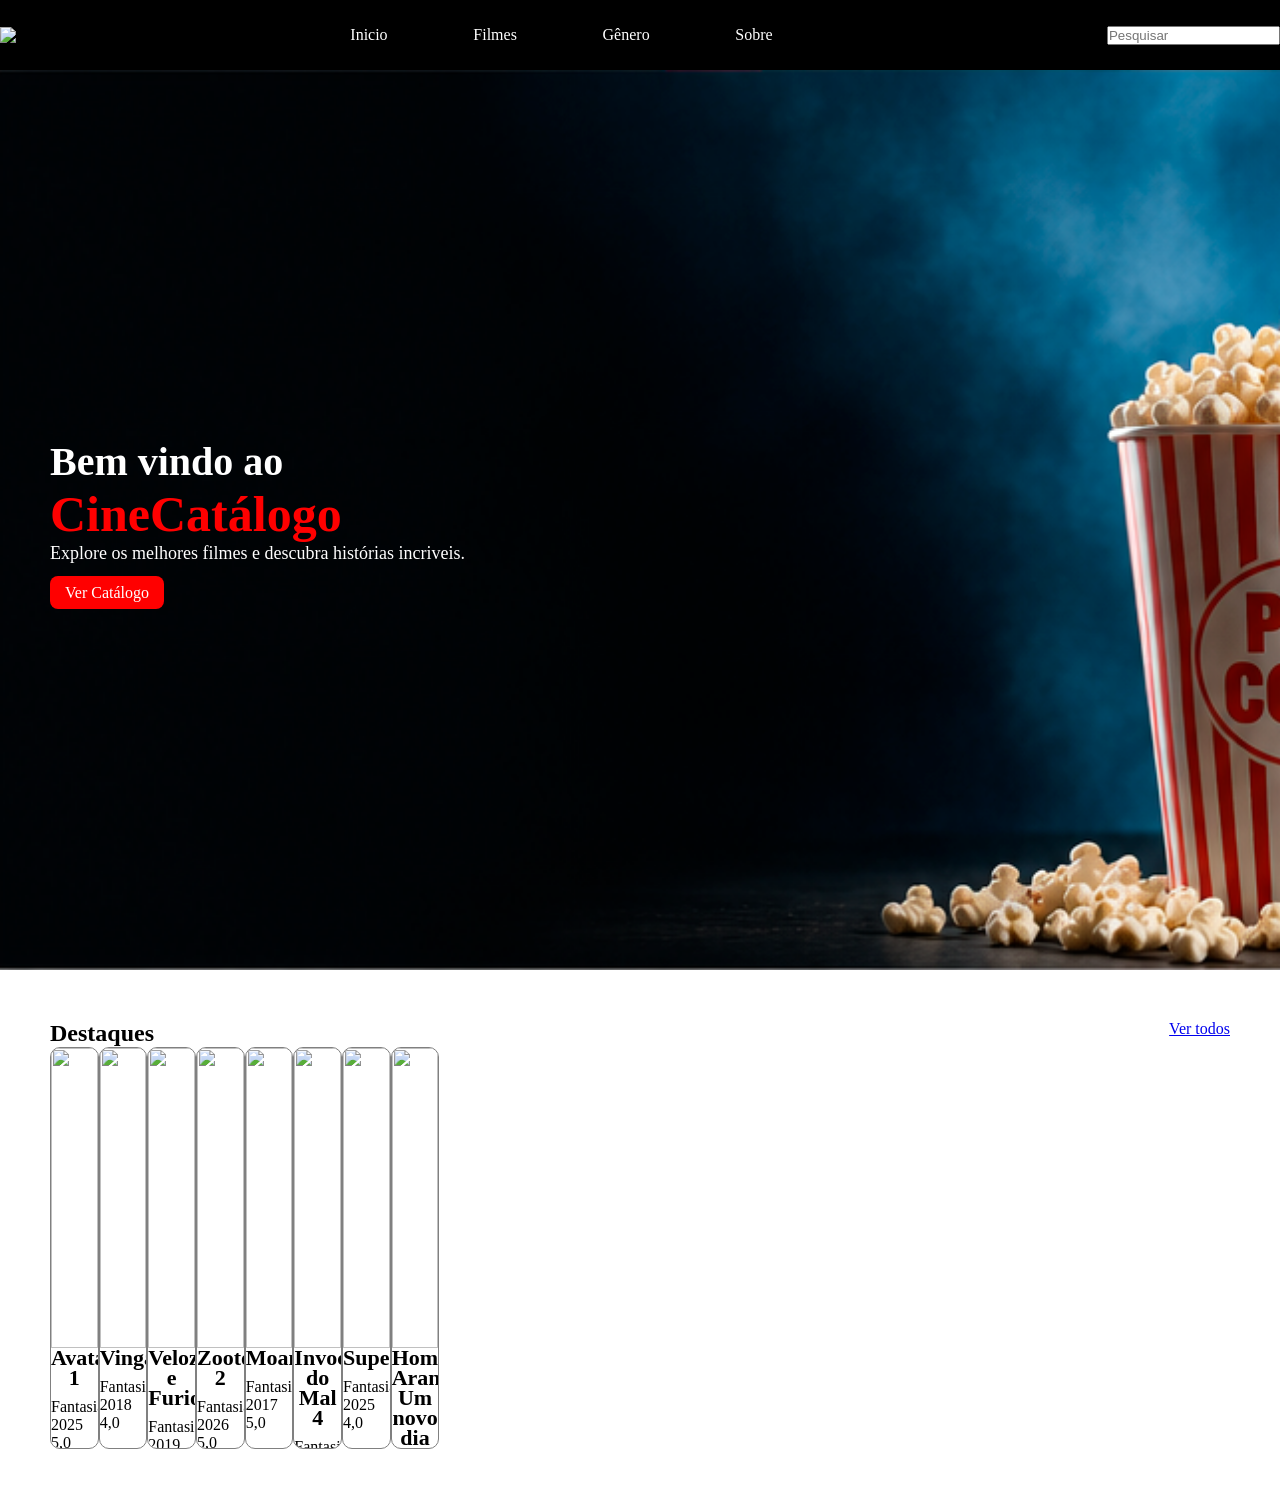
==== index.html @ 0df58291 "Update index.html" ====
<html>
<head>
	<title>Cine Catalogo</title>
	<link rel="stylesheet" href="style.css">
</head>

<body>
	<header>
	 <div class="logo">
	 	<img src="images/logo-cine.png">
	 </div>
	<ul>
		<li><a href="#">Inicio</a></li>
		<li><a href="#">Filmes</a></li>
		<li><a href="#">Gênero</a></li>
		<li><a href="#">Sobre</a></li>
	</ul>
	 <div class="pesquisa">
	 	<input type="text" placeholder="Pesquisar"> 	
	 </header>
	<main>
		<div class="slide">

			<div class="descricao-slide">

		<h3>Bem vindo ao</h3>
                <h2>CineCatálogo</h2>
                <p>Explore os melhores filmes e descubra histórias incriveis.</p>
                <a href="#">Ver Catálogo</a>

			</div>

		</div>
		

		<div class="catalogo">
			<div class="destaque-vertodos">
		<h2>Destaques</h2>
		<a href="#">Ver todos</a>
			</div>
                       <ul>
                       <li>
			<img src="AVATAR1.webp"/>
			<h2>Avatar 1</h2>
			<div class="categoria">Fantasia</div>	
			<div class="lancamento">2025</div>
			<div class="avaliacao">5,0</div>
                      </li>
   <li>
			<img src="vingadores.webp"/>
			<h2>Vingadores</h2>
			<div class="categoria">Fantasia</div>	
			<div class="lancamento">2018</div>
			<div class="avaliacao">4,0</div>
                      </li>
   <li>
			<img src="velozesefuriozos.webp"/>
			<h2>Velozes e Furiosos</h2>
			<div class="categoria">Fantasia</div>	
			<div class="lancamento">2019</div>
			<div class="avaliacao">4,5</div>
                      </li>
   <li>
			<img src="zootopia.webp"/>
			<h2>Zootopia 2</h2>
			<div class="categoria">Fantasia</div>	
			<div class="lancamento">2026</div>
			<div class="avaliacao">5,0</div>
                      </li>
   <li>
			<img src="moana.webp"/>
			<h2>Moana</h2>
			<div class="categoria">Fantasia</div>	
			<div class="lancamento">2017</div>
			<div class="avaliacao">5,0</div>
                      </li>
   <li>
			<img src="terror.webp"/>
			<h2>Invocação do Mal 4</h2>
			<div class="categoria">Fantasia</div>	
			<div class="lancamento">2025</div>
			<div class="avaliacao">5,0</div>
                      </li>
   <li>
			<img src="supermain.webp"/>
			<h2>Superman</h2>
			<div class="categoria">Fantasia</div>	
			<div class="lancamento">2025</div>
			<div class="avaliacao">4,0</div>
                      </li>
   <li>
			<img src="homemaranha.jpg"/>
			<h2>Homem Aranha: Um novo dia</h2>
			<div class="categoria">Fantasia</div>	
			<div class="lancamento">2026</div>
			<div class="avaliacao">5,0</div>
                      </li>

                      </ul>
		</div>

	</main>
</body>
</html>
---- style.css ----
*{margin: 0; padding: 0;}
header{
	height: 70px;
	width: 100%;
	background: black;
	display: flex;
	justify-content:space-between;
	align-items: center;
}
ul{
	display:flex;
	justify-content: space-between;
	width: 33%;
}
header a{
	color: white;
	text-decoration: none;
}
main .slide{
	background: url("banner-principal.png");
	width: 100%;
	height: 100vh;
	background-repeat: no-repeat;
	background-size:cover;
	display: flex;
	align-items: center;
}
main .slide h3{
	color: white;
	font-size: 40px;
}
main .slide h2{
	color: red;
	font-size: 50px;
}
main .slide p{
	color: white;
	font-size: 18px;
	margin-bottom: 20px;
}
main .slide a{
	color: white;
	background: red;
	padding: 8px 15px;
	text-decoration: none;
	border-radius: 8px;
}
main .slide .descricao-slide{
	margin-left: 50px;
}
main .catalogo{
	margin: 50px;
}
main .catalogo .destaque-vertodos{
	display: flex;
	justify-content: space-between;
}
main .catalogo ul li{
	width: 200px;
	height: 400px;
	border: 1px solid gray;
	overflow: hidden;
	border-radius: 10px;
}
main .catalogo ul li img{
	width: 100%;
	height: 300px;
}
main .catalogo ul li h2{
	font-size: 22px;
	text-align: center;
	line-height: 20px;
	margin-bottom: 10px;
}
main .catalogo ul li .lancamento{
}
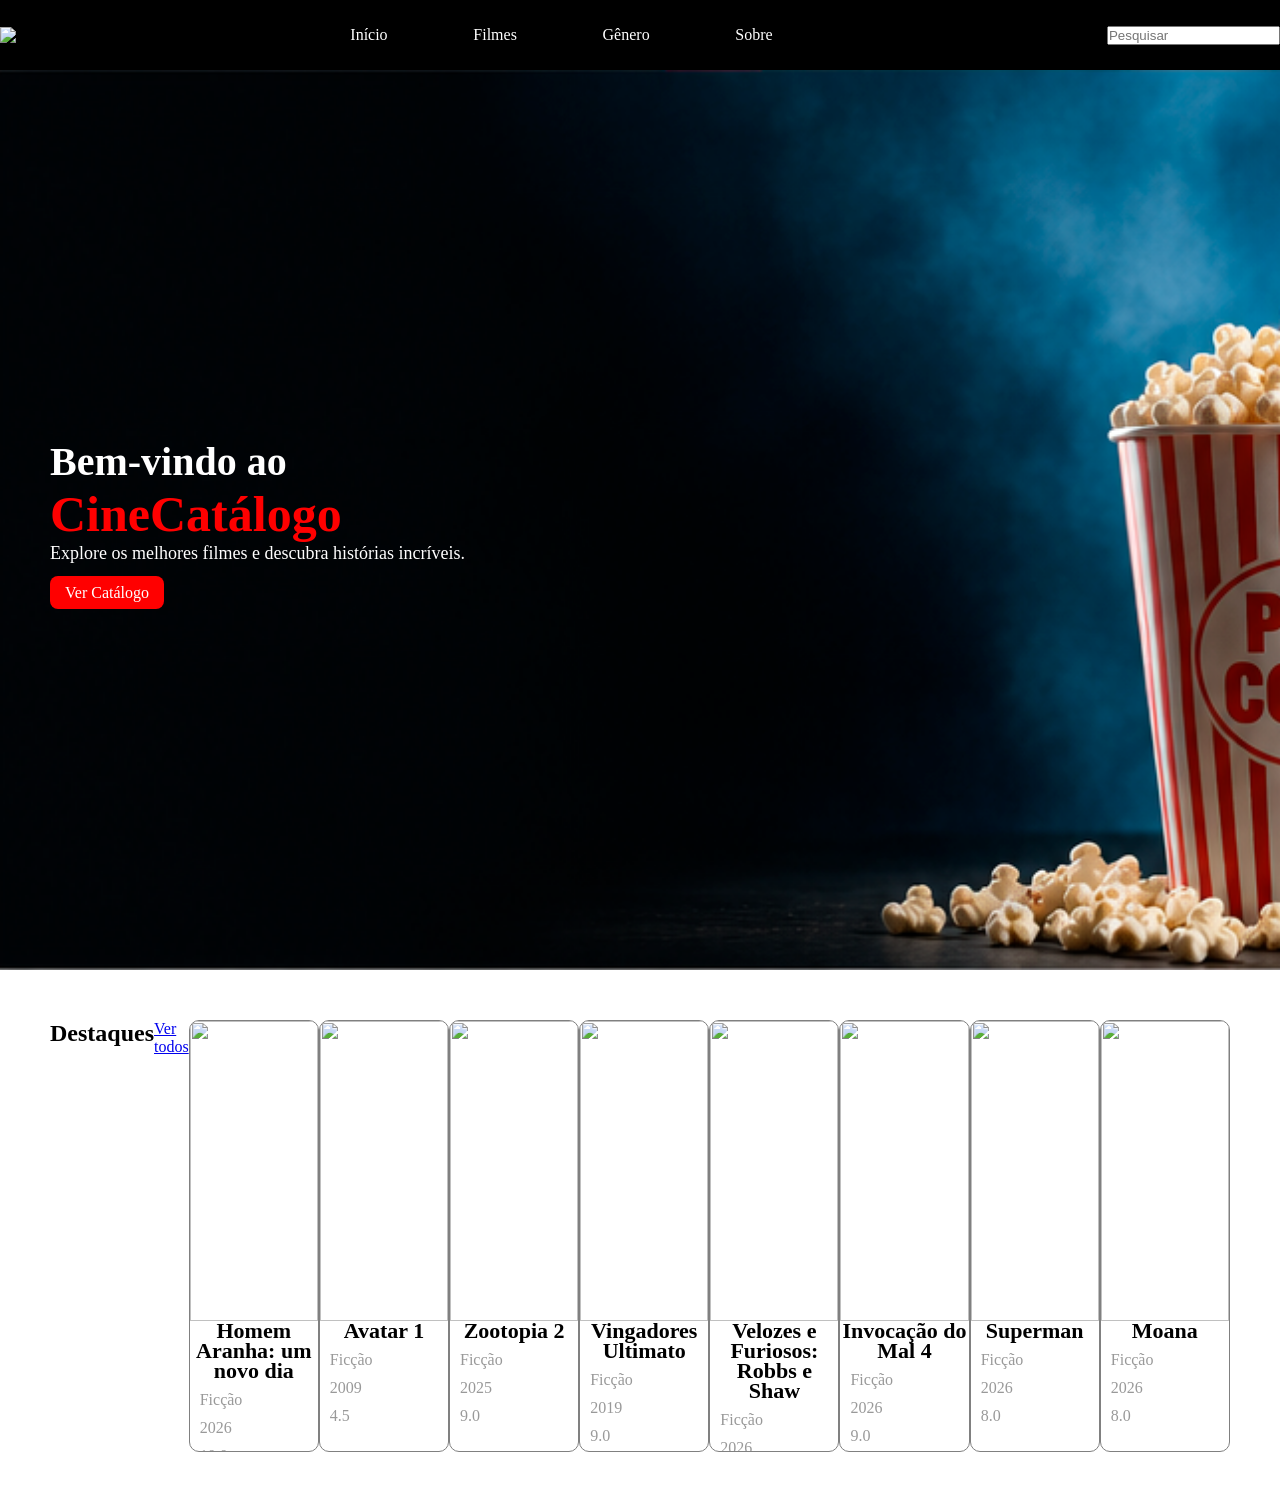
==== commit edb2ffcb: "Update index.html" ====
--- a/index.html
+++ b/index.html
@@ -1,104 +1,99 @@
 <html>
-<head>
-	<title>Cine Catalogo</title>
-	<link rel="stylesheet" href="style.css">
-</head>
+	<head>
+		<title>Cine Catálogo</title>
+		<link rel="stylesheet" href="style.css">
+	</head>
+	<body>
+		<header>
+			<div class="logo">
+				<img src="imagens/logo-cine.png">
+			</div>
+			<ul>
+				<li><a href="#">Início</a></li>
+				<li><a href="#">Filmes</a></li>
+				<li><a href="#">Gênero</a></li>
+				<li><a href="#">Sobre</a></li>
+			</ul>
+			<div class="pesquisa">
+				<input type="text" placeholder="Pesquisar">
+			</div>
+		</header>
+		<main>
+			<div class="slide">
+				<div class="descricao-slide">
+					<h3>Bem-vindo ao</h3>
+					<h2>CineCatálogo</h2>
+					<p>Explore os melhores filmes e 
+					descubra histórias incríveis.</p>
+					<a href="#">Ver Catálogo</a>
+				</div>
+			</div>
+			<div class="catalogo">
+				
+				<ul>
+					<div class="destaque-vertodos">
+						<h2>Destaques</h2>
+						<a href="#">Ver todos</a>
+					</div>
+					<li>
+						<img src="imagens/homemaranha.webp"/>
+						<h2>Homem Aranha: um novo dia</h2>
+						<div class="categoria">Ficção</div>
+						<div class="lancamento">2026</div>
+						<div class="avaliacao">10.0</div> 
+					</li>
+					<li>
+						<img src="imagens/avatar1.webp"/>
+						<h2>Avatar 1</h2>
+						<div class="categoria">Ficção</div>
+						<div class="lancamento">2009</div>
+						<div class="avaliacao">4.5</div> 
+					</li>
+					<li>
+						<img src="imagens/zootopia.webp"/>
+						<h2>Zootopia 2</h2>
+						<div class="categoria">Ficção</div>
+						<div class="lancamento">2025</div>
+						<div class="avaliacao">9.0</div> 
+					</li>
+					<li>
+						<img src="imagens/vingadores.webp"/>
+						<h2>Vingadores Ultimato</h2>
+						<div class="categoria">Ficção</div>
+						<div class="lancamento">2019</div>
+						<div class="avaliacao">9.0</div> 
+					</li>
+					<li>
+						<img src="imagens/velozesefuriosos.webp"/>
+						<h2>Velozes e Furiosos: Robbs e Shaw</h2>
+						<div class="categoria">Ficção</div>
+						<div class="lancamento">2026</div>
+						<div class="avaliacao">7.0</div> 
+					</li>
+					<li>
+						<img src="imagens/terror.webp"/>
+						<h2>Invocação do Mal 4</h2>
+						<div class="categoria">Ficção</div>
+						<div class="lancamento">2026</div>
+						<div class="avaliacao">9.0</div> 
+					</li>
+					<li>
+						<img src="imagens/superman.webp"/>
+						<h2>Superman</h2>
+						<div class="categoria">Ficção</div>
+						<div class="lancamento">2026</div>
+						<div class="avaliacao">8.0</div> 
+					</li>
+					<li>
+						<img src="imagens/moana.webp"/>
+						<h2>Moana</h2>
+						<div class="categoria">Ficção</div>
+						<div class="lancamento">2026</div>
+						<div class="avaliacao">8.0</div> 
+					</li>
 
-<body>
-	<header>
-	 <div class="logo">
-	 	<img src="images/logo-cine.png">
-	 </div>
-	<ul>
-		<li><a href="#">Inicio</a></li>
-		<li><a href="#">Filmes</a></li>
-		<li><a href="#">Gênero</a></li>
-		<li><a href="#">Sobre</a></li>
-	</ul>
-	 <div class="pesquisa">
-	 	<input type="text" placeholder="Pesquisar"> 	
-	 </header>
-	<main>
-		<div class="slide">
-
-			<div class="descricao-slide">
-
-		<h3>Bem vindo ao</h3>
-                <h2>CineCatálogo</h2>
-                <p>Explore os melhores filmes e descubra histórias incriveis.</p>
-                <a href="#">Ver Catálogo</a>
-
+				</ul>
 			</div>
-
-		</div>
-		
-
-		<div class="catalogo">
-			<div class="destaque-vertodos">
-		<h2>Destaques</h2>
-		<a href="#">Ver todos</a>
-			</div>
-                       <ul>
-                       <li>
-			<img src="AVATAR1.webp"/>
-			<h2>Avatar 1</h2>
-			<div class="categoria">Fantasia</div>	
-			<div class="lancamento">2025</div>
-			<div class="avaliacao">5,0</div>
-                      </li>
-   <li>
-			<img src="vingadores.webp"/>
-			<h2>Vingadores</h2>
-			<div class="categoria">Fantasia</div>	
-			<div class="lancamento">2018</div>
-			<div class="avaliacao">4,0</div>
-                      </li>
-   <li>
-			<img src="velozesefuriozos.webp"/>
-			<h2>Velozes e Furiosos</h2>
-			<div class="categoria">Fantasia</div>	
-			<div class="lancamento">2019</div>
-			<div class="avaliacao">4,5</div>
-                      </li>
-   <li>
-			<img src="zootopia.webp"/>
-			<h2>Zootopia 2</h2>
-			<div class="categoria">Fantasia</div>	
-			<div class="lancamento">2026</div>
-			<div class="avaliacao">5,0</div>
-                      </li>
-   <li>
-			<img src="moana.webp"/>
-			<h2>Moana</h2>
-			<div class="categoria">Fantasia</div>	
-			<div class="lancamento">2017</div>
-			<div class="avaliacao">5,0</div>
-                      </li>
-   <li>
-			<img src="terror.webp"/>
-			<h2>Invocação do Mal 4</h2>
-			<div class="categoria">Fantasia</div>	
-			<div class="lancamento">2025</div>
-			<div class="avaliacao">5,0</div>
-                      </li>
-   <li>
-			<img src="supermain.webp"/>
-			<h2>Superman</h2>
-			<div class="categoria">Fantasia</div>	
-			<div class="lancamento">2025</div>
-			<div class="avaliacao">4,0</div>
-                      </li>
-   <li>
-			<img src="homemaranha.jpg"/>
-			<h2>Homem Aranha: Um novo dia</h2>
-			<div class="categoria">Fantasia</div>	
-			<div class="lancamento">2026</div>
-			<div class="avaliacao">5,0</div>
-                      </li>
-
-                      </ul>
-		</div>
-
-	</main>
-</body>
-</html>
+		</main>
+	</body>
+</html>	
--- a/style.css
+++ b/style.css
@@ -57,7 +57,7 @@
 }
 main .catalogo ul li{
 	width: 200px;
-	height: 400px;
+	height: 430px;
 	border: 1px solid gray;
 	overflow: hidden;
 	border-radius: 10px;
@@ -72,5 +72,18 @@
 	line-height: 20px;
 	margin-bottom: 10px;
 }
+main .catalogo ul li .categoria{
+	color: #999;
+	padding: 0 0 10px 10px; 
+}
 main .catalogo ul li .lancamento{
+	color: #999;
+	padding: 0 0 10px 10px;
 } 
+main .catalogo ul li .avaliacao{
+	color: #999;
+	padding: 0 0 10px 10px
+}
+main .catalogo ul{
+	width: 100%;
+}
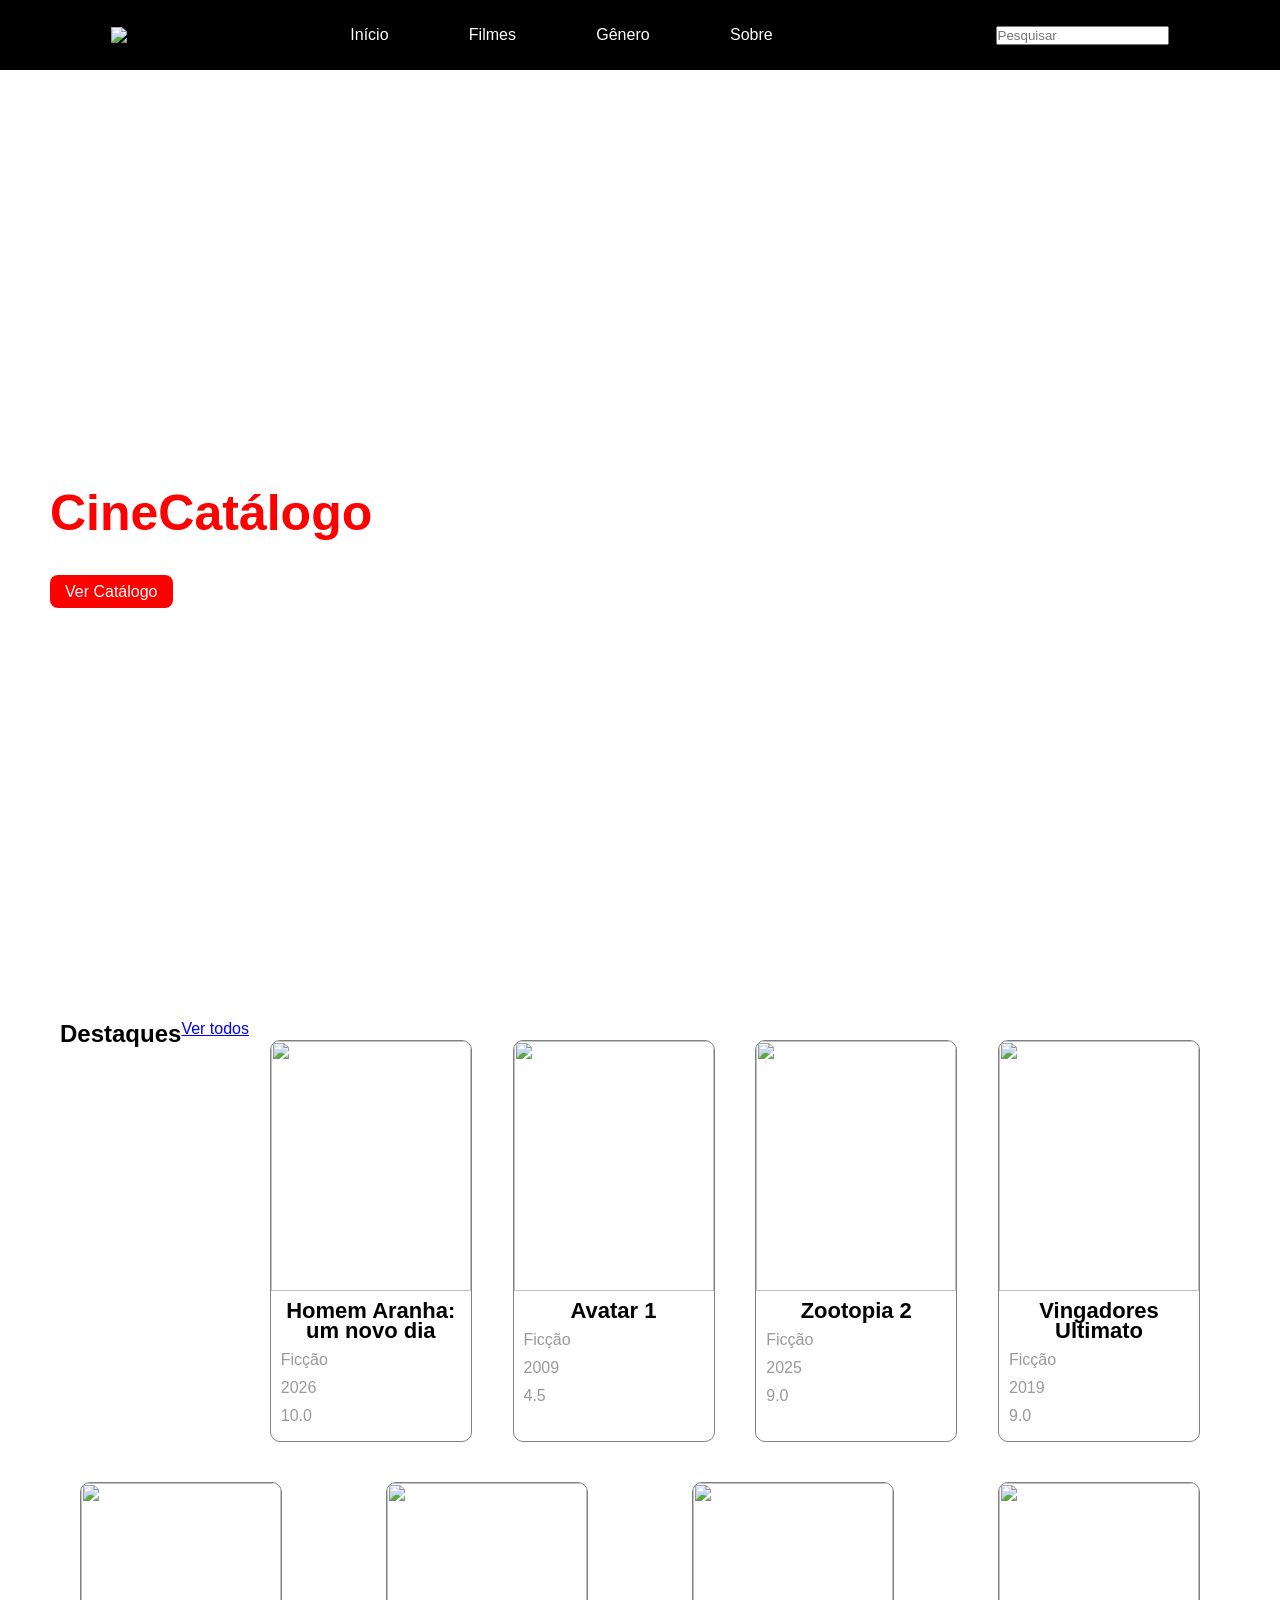
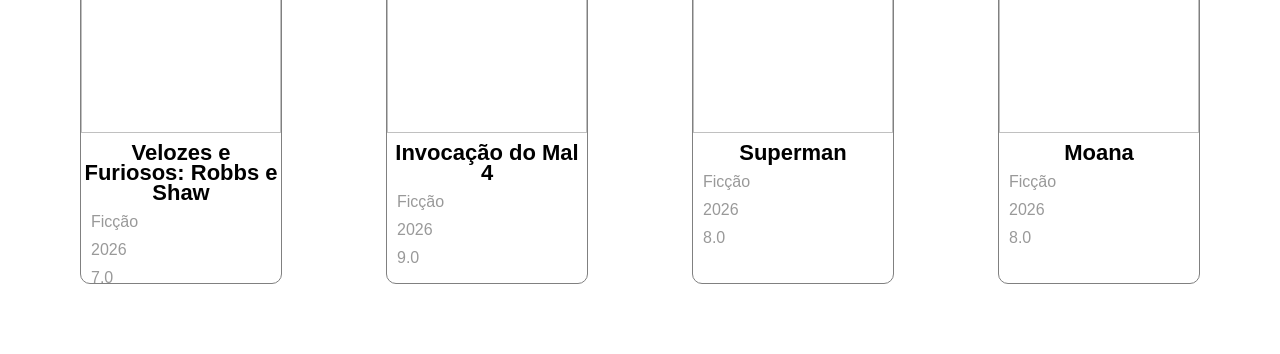
==== commit 62caeae2: "Update index.html" ====
--- a/index.html
+++ b/index.html
@@ -95,5 +95,8 @@
 				</ul>
 			</div>
 		</main>
+		<footer>
+
+		</footer>
 	</body>
 </html>	
--- a/style.css
+++ b/style.css
@@ -1,10 +1,13 @@
 *{margin: 0; padding: 0;}
+body{
+	font-family: "Arial";
+}
 header{
 	height: 70px;
 	width: 100%;
 	background: black;
 	display: flex;
-	justify-content:space-between;
+	justify-content:space-around;
 	align-items: center;
 }
 ul{
@@ -17,7 +20,7 @@
 	text-decoration: none;
 }
 main .slide{
-	background: url("banner-principal.png");
+	background: url("imagens/banner-principal.png");
 	width: 100%;
 	height: 100vh;
 	background-repeat: no-repeat;
@@ -57,33 +60,42 @@
 }
 main .catalogo ul li{
 	width: 200px;
-	height: 430px;
+	height: 400px;
 	border: 1px solid gray;
 	overflow: hidden;
 	border-radius: 10px;
+	margin: 20px;
 }
 main .catalogo ul li img{
 	width: 100%;
-	height: 300px;
+	height: 250px;
 }
 main .catalogo ul li h2{
 	font-size: 22px;
 	text-align: center;
 	line-height: 20px;
-	margin-bottom: 10px;
+	margin: 10px 0;
 }
 main .catalogo ul li .categoria{
 	color: #999;
-	padding: 0 0 10px 10px; 
+	padding: 0 0 10px 10px;
 }
 main .catalogo ul li .lancamento{
 	color: #999;
 	padding: 0 0 10px 10px;
-} 
+}
 main .catalogo ul li .avaliacao{
 	color: #999;
-	padding: 0 0 10px 10px
+	padding: 0 0 10px 10px;
 }
 main .catalogo ul{
-	width: 100%;
+	width: 1160px;
+	display: flex;
+	flex-wrap: wrap;
+	margin: 0 auto;
 }
+
+
+
+
+
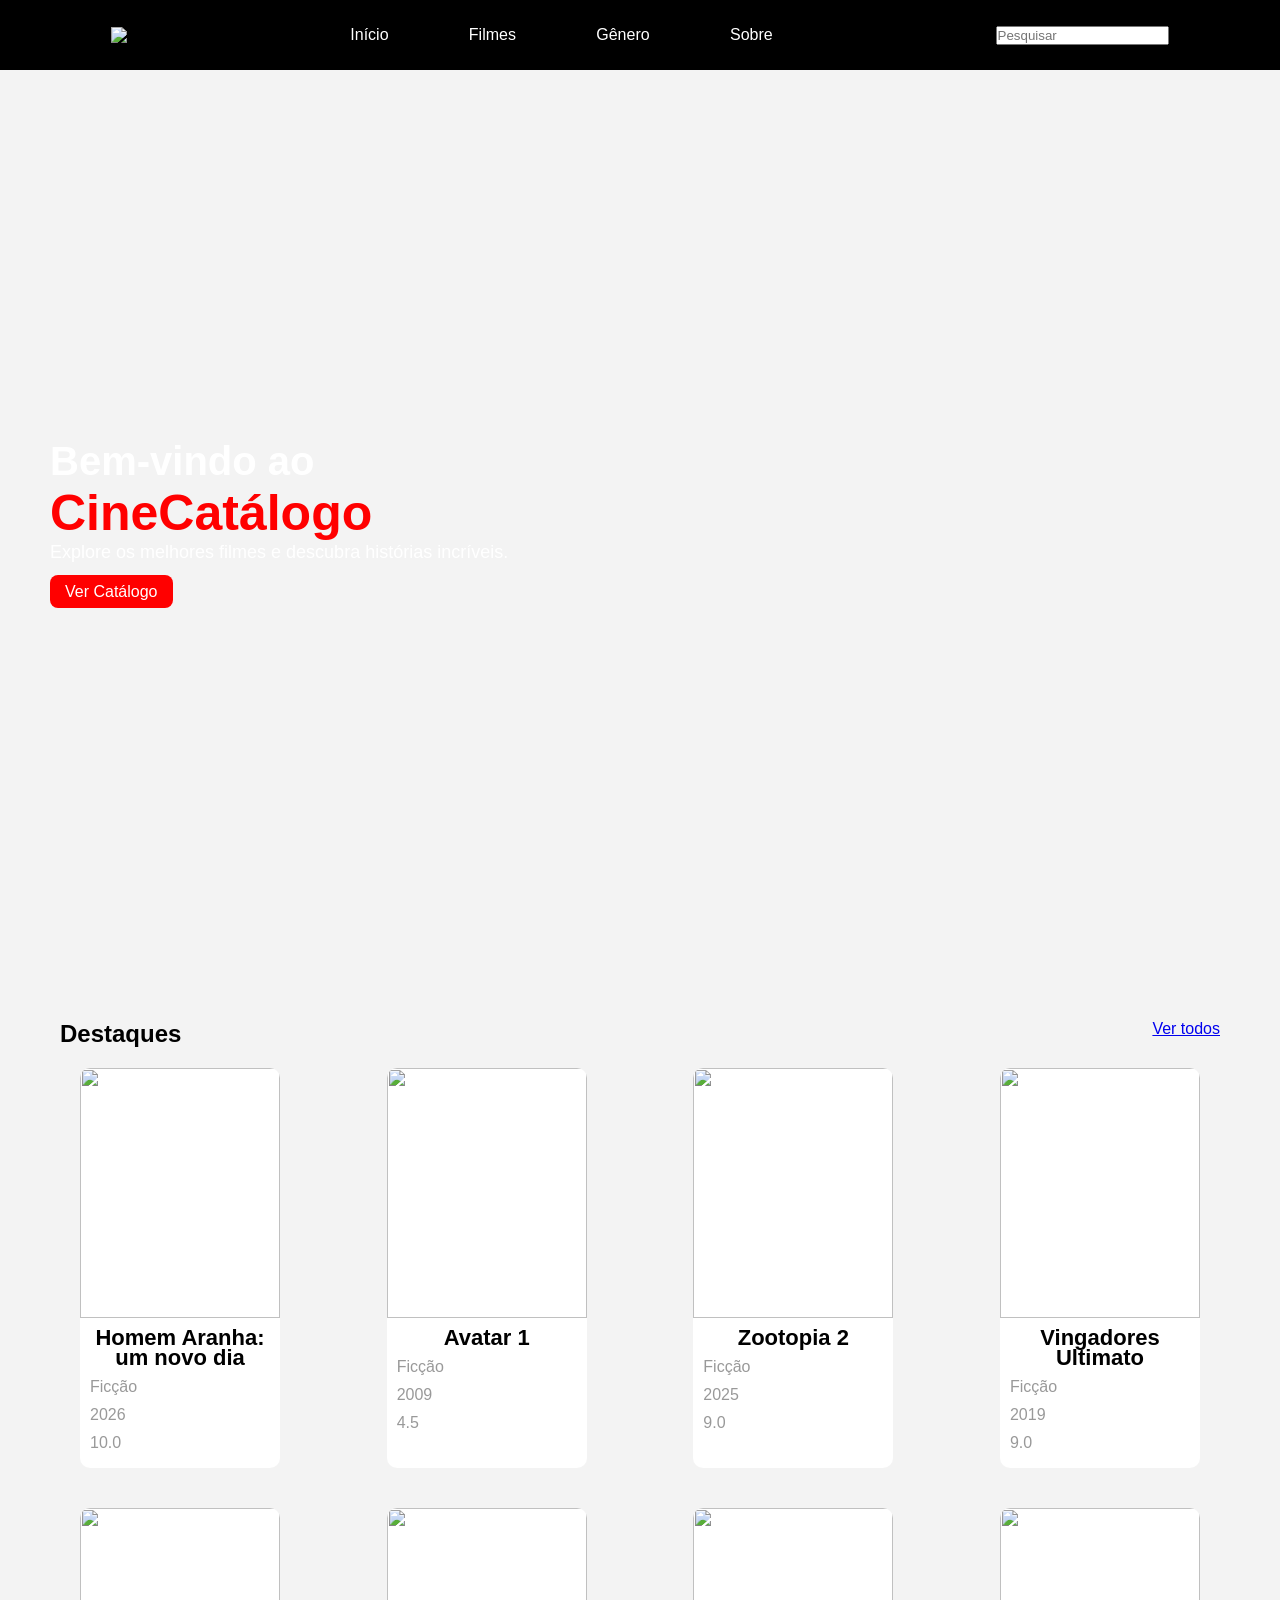
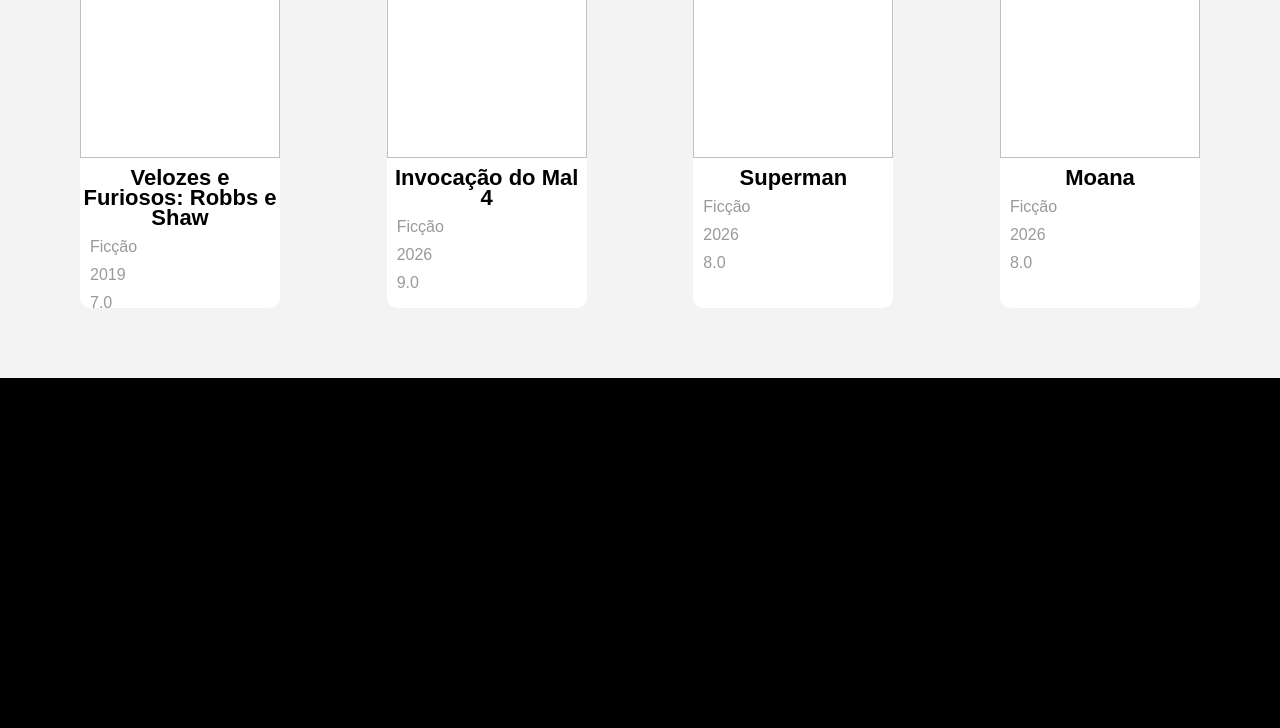
==== commit d5afd206: "Update index.html" ====
--- a/index.html
+++ b/index.html
@@ -67,7 +67,7 @@
 						<img src="imagens/velozesefuriosos.webp"/>
 						<h2>Velozes e Furiosos: Robbs e Shaw</h2>
 						<div class="categoria">Ficção</div>
-						<div class="lancamento">2026</div>
+						<div class="lancamento">2019</div>
 						<div class="avaliacao">7.0</div> 
 					</li>
 					<li>
@@ -96,7 +96,12 @@
 			</div>
 		</main>
 		<footer>
-
+                <div class="sobre">
+                        <h2>CineCatálogo</h2>
+                        <p>Seu catálogo de filmes favoritos.<br>Encontre, Explore e Assista.</p>
+                </div>
+                <div class="menu"></div>
+                <div class="categoria"></div>
 		</footer>
 	</body>
 </html>	
--- a/style.css
+++ b/style.css
@@ -1,6 +1,7 @@
 *{margin: 0; padding: 0;}
 body{
 	font-family: "Arial";
+	background: #f3f3f3;
 }
 header{
 	height: 70px;
@@ -57,14 +58,15 @@
 main .catalogo .destaque-vertodos{
 	display: flex;
 	justify-content: space-between;
+	width: 100%
 }
 main .catalogo ul li{
 	width: 200px;
 	height: 400px;
-	border: 1px solid gray;
 	overflow: hidden;
 	border-radius: 10px;
 	margin: 20px;
+	background: #ffffff;
 }
 main .catalogo ul li img{
 	width: 100%;
@@ -94,8 +96,11 @@
 	flex-wrap: wrap;
 	margin: 0 auto;
 }
+footer{
+	background: #000;
+	height: 350px;
+	width: 100%
 
 
 
 
-
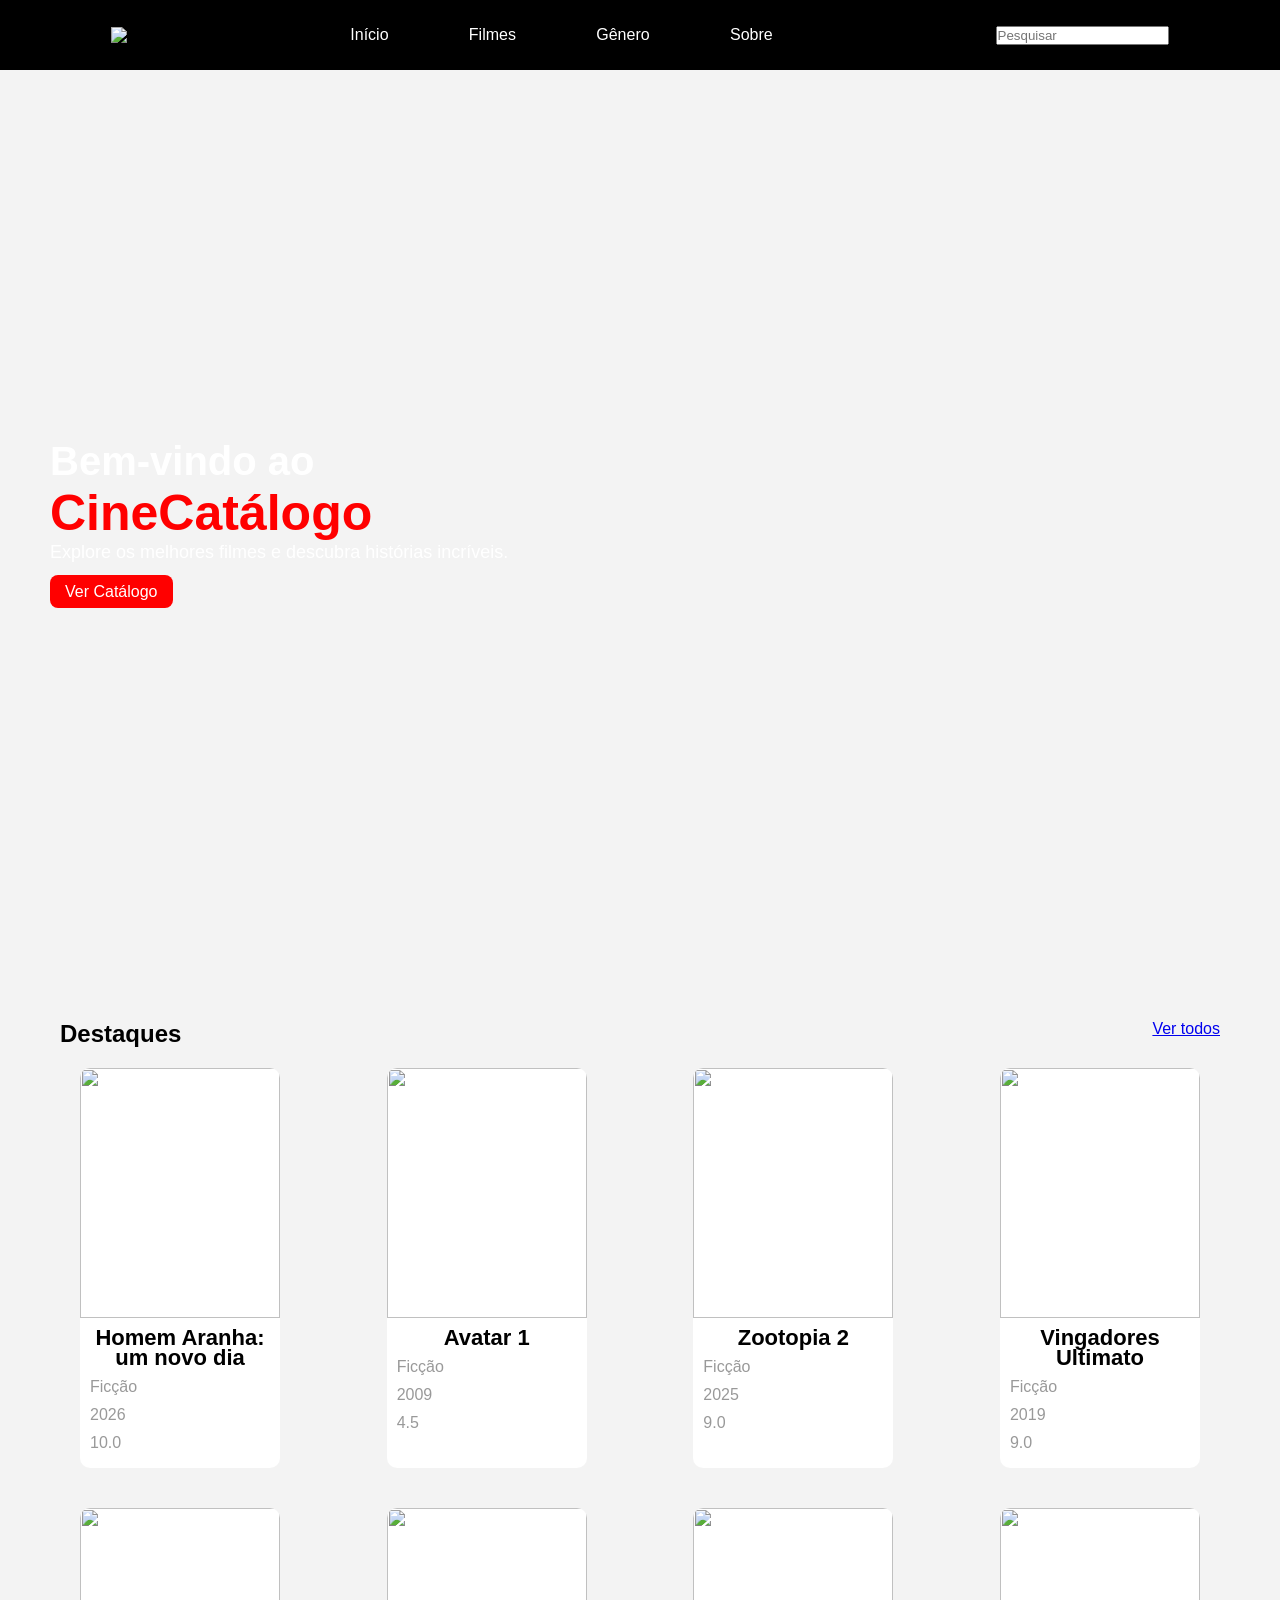
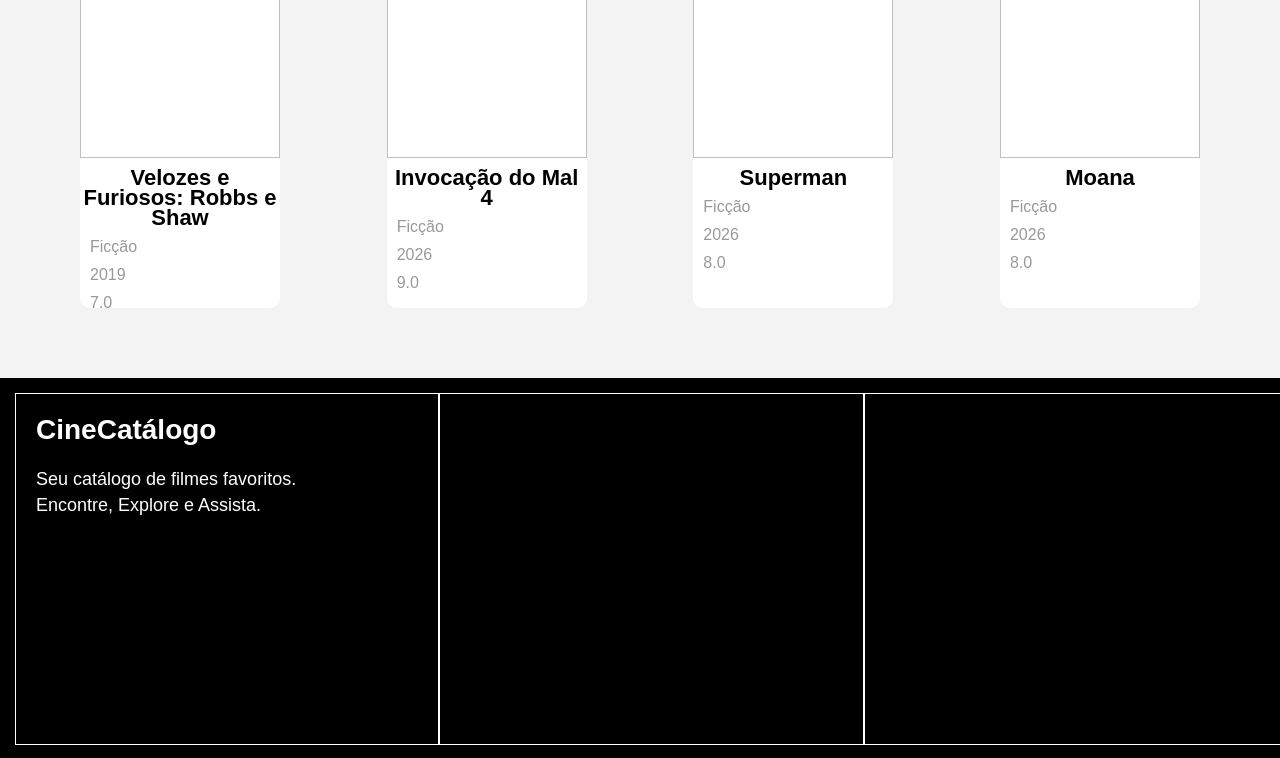
==== commit 52e4d8aa: "Update index.html" ====
--- a/index.html
+++ b/index.html
@@ -100,7 +100,15 @@
                         <h2>CineCatálogo</h2>
                         <p>Seu catálogo de filmes favoritos.<br>Encontre, Explore e Assista.</p>
                 </div>
-                <div class="menu"></div>
+                <div class="menu">
+                        <h2>Navegação</h2>
+                        <ul>
+                              <li><href="#"><a>Início</a></li>
+                              <li><href="#"><a>Início</a></li>
+                              <li><href="#"><a>Início</a></li>  
+                              <li><href="#"><a>Início</a></li>
+                        </ul>
+                </div>
                 <div class="categoria"></div>
 		</footer>
 	</body>
--- a/style.css
+++ b/style.css
@@ -58,7 +58,7 @@
 main .catalogo .destaque-vertodos{
 	display: flex;
 	justify-content: space-between;
-	width: 100%
+	width: 100%;
 }
 main .catalogo ul li{
 	width: 200px;
@@ -99,8 +99,24 @@
 footer{
 	background: #000;
 	height: 350px;
-	width: 100%
-
-
-
-
+	width: 100%;
+    display: flex;
+    padding: 15px;
+}
+footer div{
+    width: 33%;
+    height: 350px;
+    border: 1px solid #fff;
+}
+footer .sobre{
+    color: white;
+}
+footer h2{
+    font-size: 28px;
+    margin: 20px;
+}
+footer p{
+    font-size: 18px;
+    line-height: 26px;
+    margin: 20px;
+}
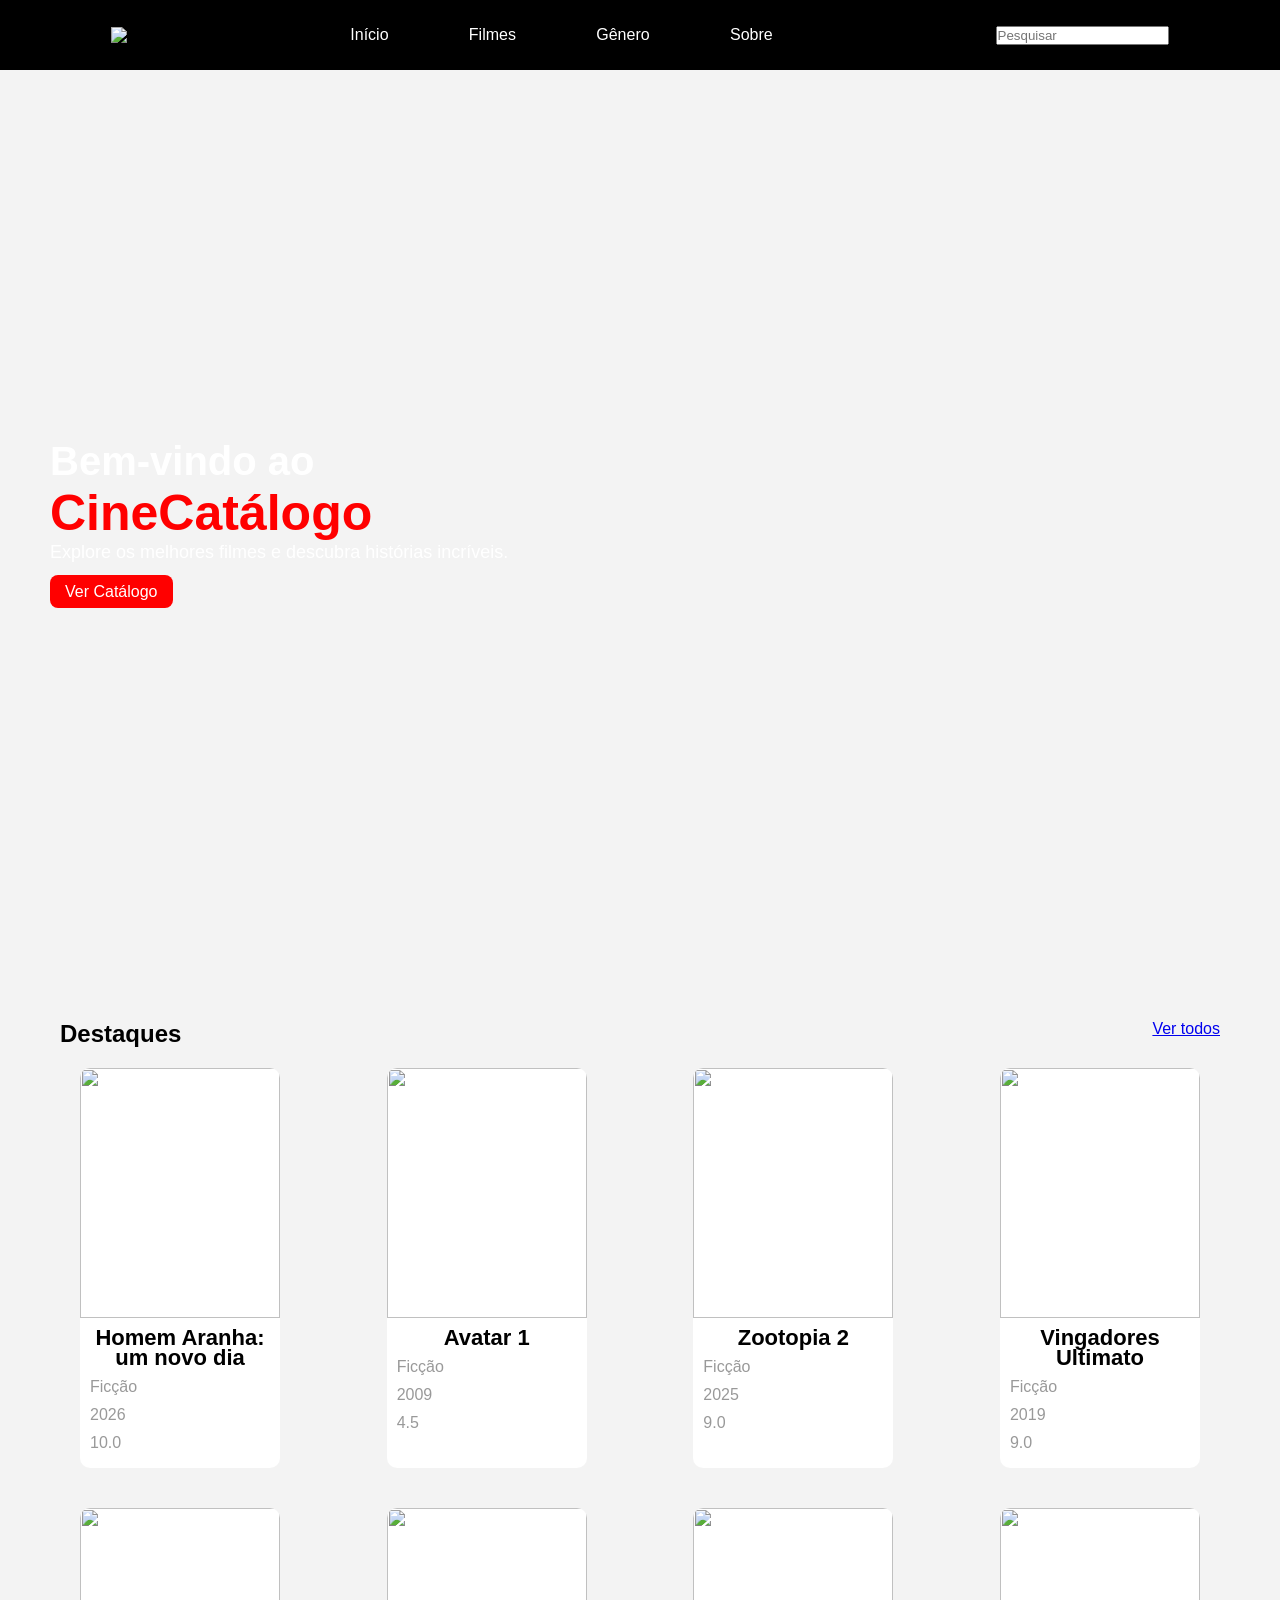
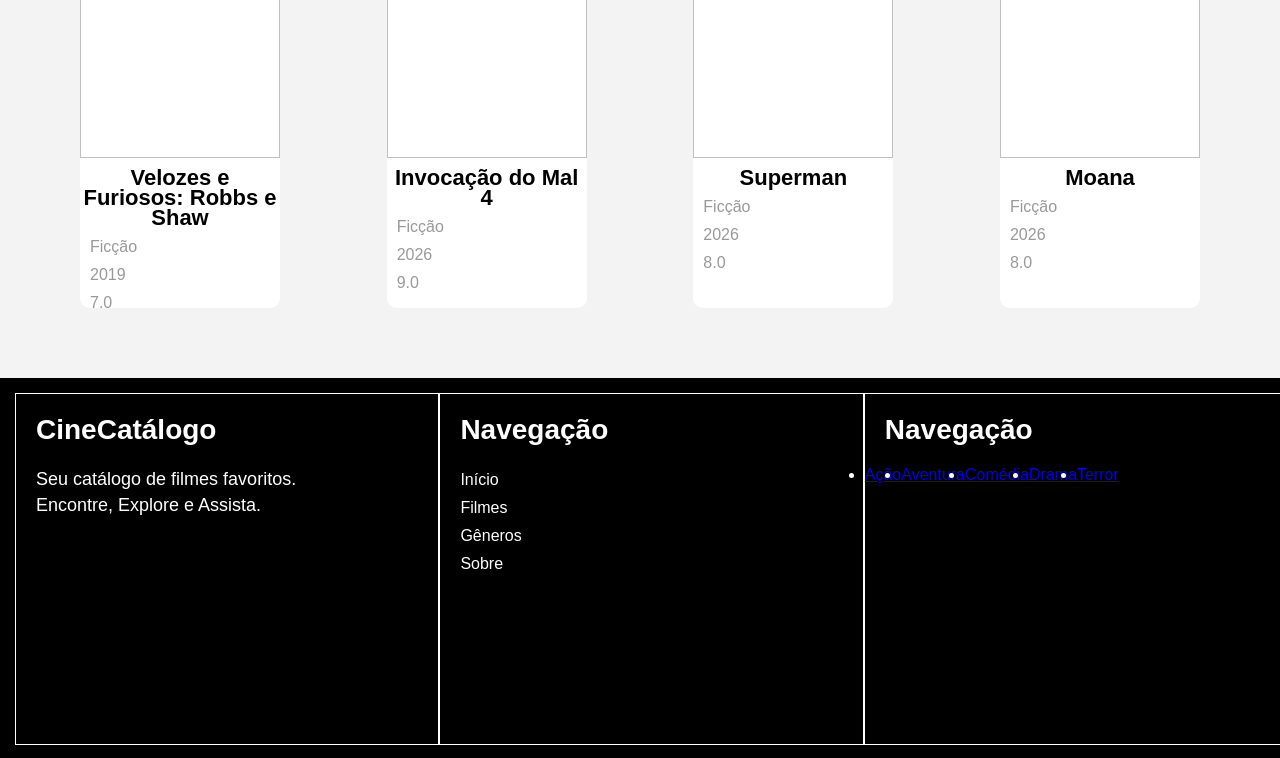
==== commit 49dde4bf: "Update index.html" ====
--- a/index.html
+++ b/index.html
@@ -103,13 +103,22 @@
                 <div class="menu">
                         <h2>Navegação</h2>
                         <ul>
-                              <li><href="#"><a>Início</a></li>
-                              <li><href="#"><a>Início</a></li>
-                              <li><href="#"><a>Início</a></li>  
-                              <li><href="#"><a>Início</a></li>
+                              <li><a href="#">Início</a></li>
+                              <li><a href="#">Filmes</a></li>
+                              <li><a href="#">Gêneros</a></li>  
+                              <li><a href="#">Sobre</a></li>
                         </ul>
                 </div>
-                <div class="categoria"></div>
+                <div class="categoria">
+                        <h2>Navegação</h2>
+                        <ul>
+                              <li><a href="#">Ação</a></li>
+                              <li><a href="#">Aventura</a></li>
+                              <li><a href="#">Comédia</a></li>  
+                              <li><a href="#">Drama</a></li>
+                              <li><a href="#">Terror</a></li>
+                        </ul>
+                </div>
 		</footer>
 	</body>
 </html>	
--- a/style.css
+++ b/style.css
@@ -102,14 +102,12 @@
 	width: 100%;
     display: flex;
     padding: 15px;
+    color: white;
 }
 footer div{
     width: 33%;
     height: 350px;
     border: 1px solid #fff;
-}
-footer .sobre{
-    color: white;
 }
 footer h2{
     font-size: 28px;
@@ -120,3 +118,18 @@
     line-height: 26px;
     margin: 20px;
 }
+footer .menu ul{
+    display: flex;
+    flex-direction: column;
+}
+footer .menu ul li{
+    list-style: none;
+    margin: 5px 0 5px 20px;
+}
+footer .menu ul li a{
+    color: white;
+    text-decoration: none;
+}
+footer .menu ul li a:hover{
+    color: red;
+}
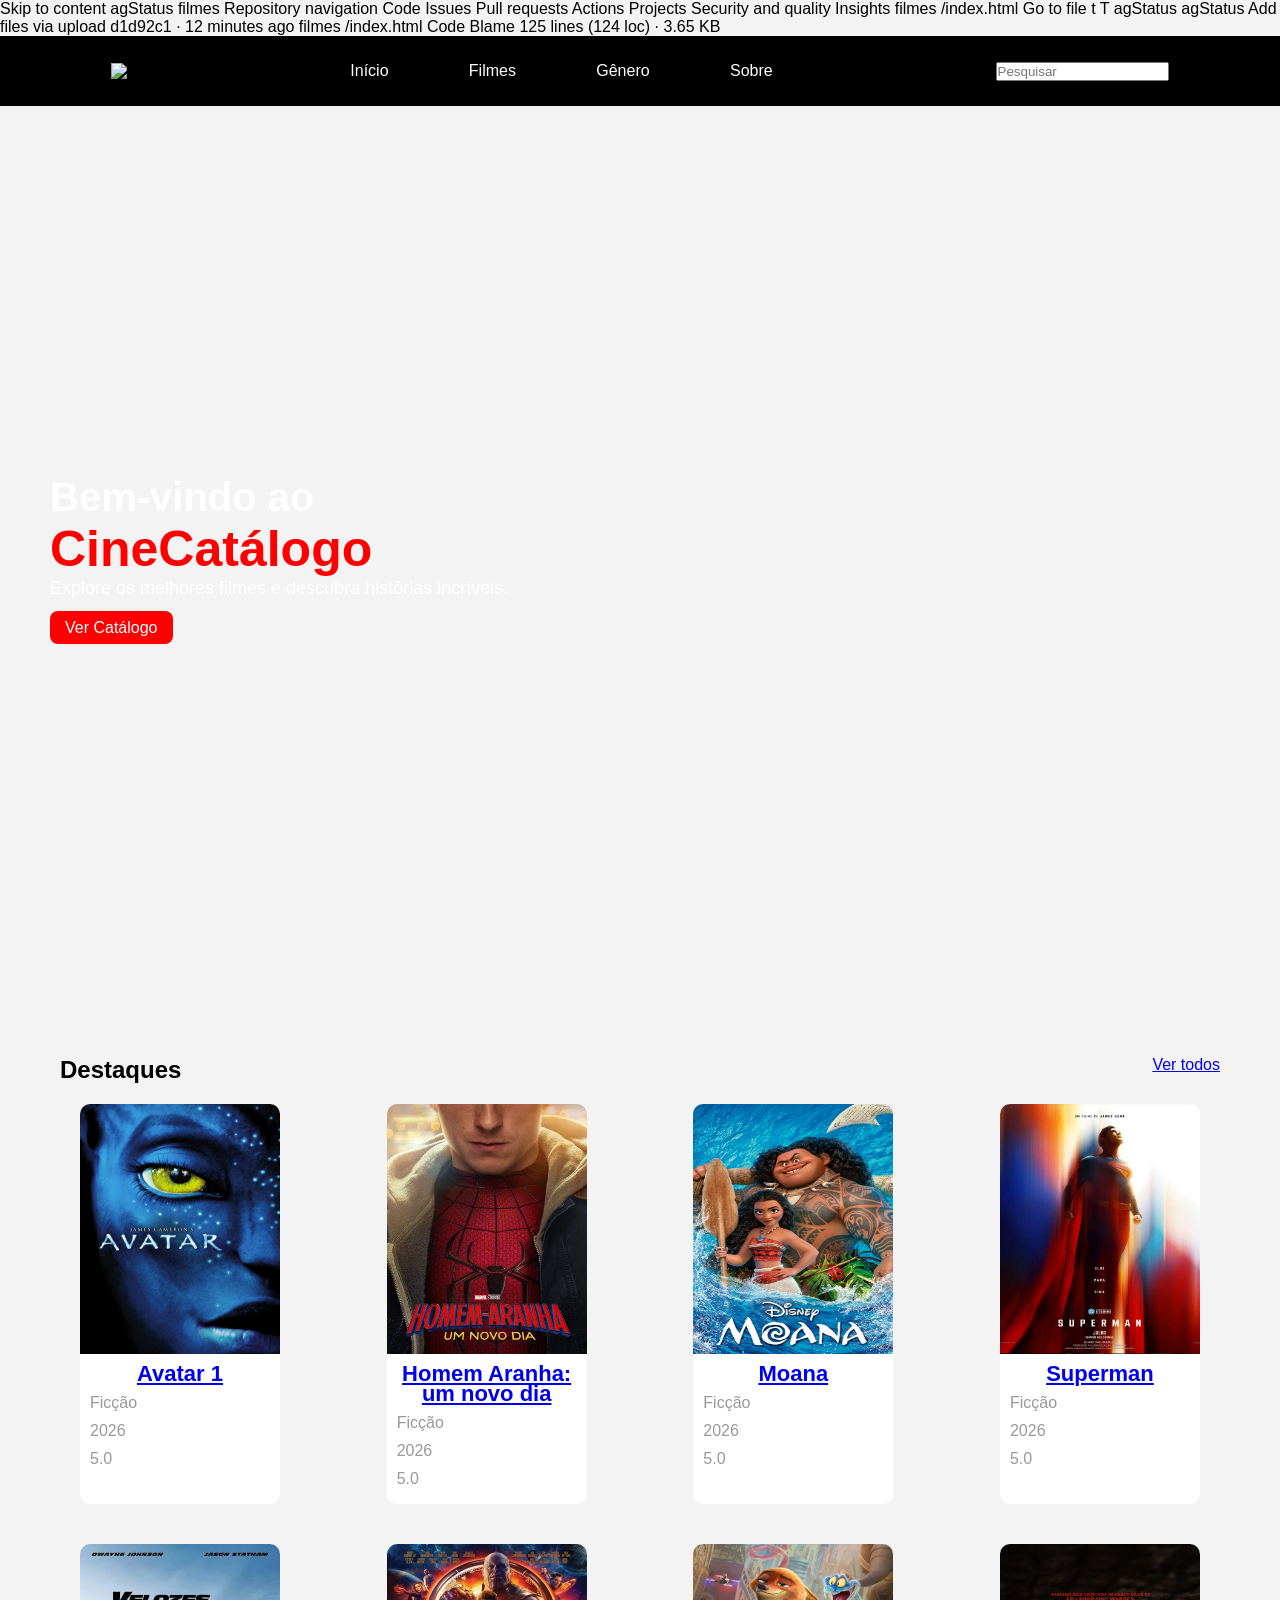
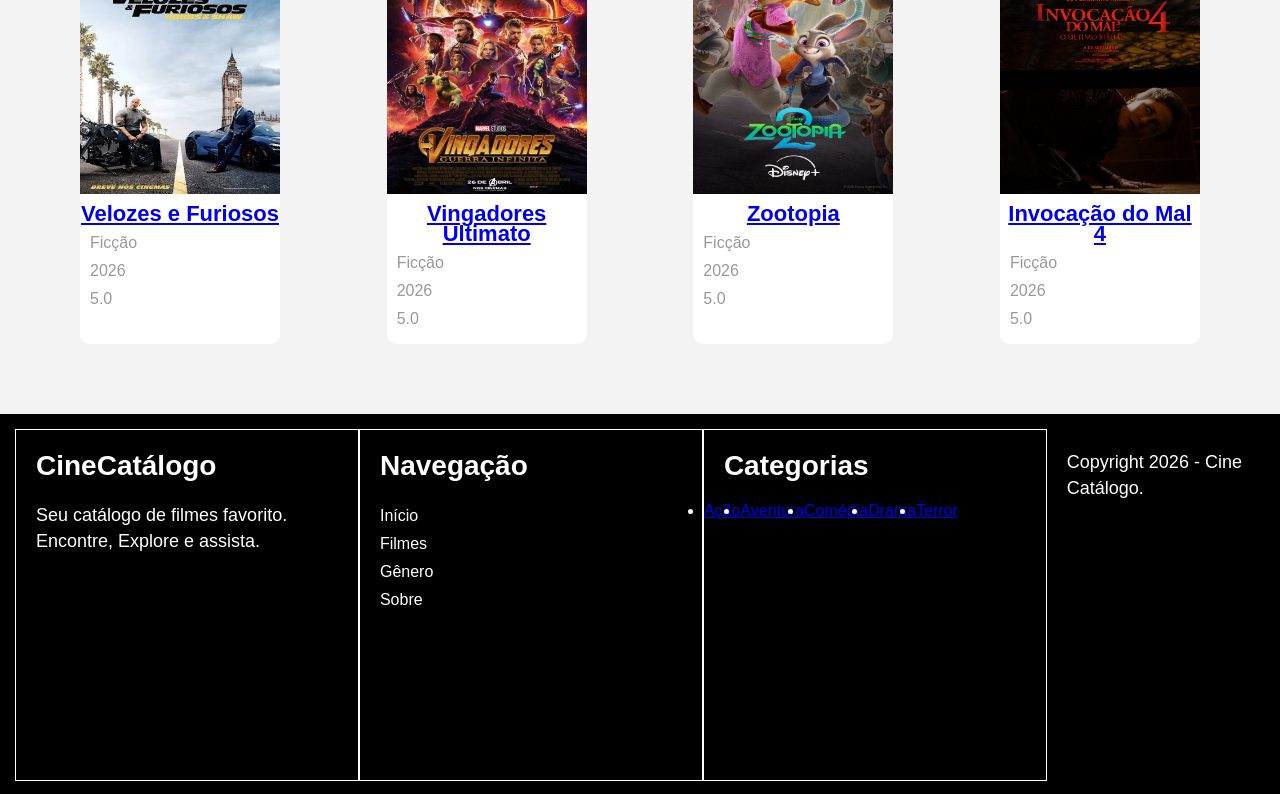
==== commit df4f9947: "Update index.html" ====
--- a/index.html
+++ b/index.html
@@ -1,3 +1,32 @@
+Skip to content
+agStatus
+filmes
+Repository navigation
+Code
+Issues
+Pull requests
+Actions
+Projects
+Security and quality
+Insights
+filmes
+/index.html
+Go to file
+t
+T
+agStatus
+agStatus
+Add files via upload
+d1d92c1
+ · 
+12 minutes ago
+filmes
+/index.html
+
+Code
+
+Blame
+125 lines (124 loc) · 3.65 KB
 <html>
 	<head>
 		<title>Cine Catálogo</title>
@@ -36,89 +65,91 @@
 						<a href="#">Ver todos</a>
 					</div>
 					<li>
-						<img src="imagens/homemaranha.webp"/>
-						<h2>Homem Aranha: um novo dia</h2>
+						<img src="AVATAR1.webp"/>
+						<h2><a href="#">Avatar 1</a></h2>
 						<div class="categoria">Ficção</div>
 						<div class="lancamento">2026</div>
-						<div class="avaliacao">10.0</div> 
+						<div class="avaliacao">5.0</div> 
 					</li>
 					<li>
-						<img src="imagens/avatar1.webp"/>
-						<h2>Avatar 1</h2>
+						<img src="homemaranha.webp"/>
+						<h2><a href="#">Homem Aranha: um novo dia</a></h2>
 						<div class="categoria">Ficção</div>
-						<div class="lancamento">2009</div>
-						<div class="avaliacao">4.5</div> 
+						<div class="lancamento">2026</div>
+						<div class="avaliacao">5.0</div> 
 					</li>
 					<li>
-						<img src="imagens/zootopia.webp"/>
-						<h2>Zootopia 2</h2>
+						<img src="moana.webp"/>
+						<h2><a href="#">Moana</a></h2>
 						<div class="categoria">Ficção</div>
-						<div class="lancamento">2025</div>
-						<div class="avaliacao">9.0</div> 
+						<div class="lancamento">2026</div>
+						<div class="avaliacao">5.0</div> 
 					</li>
 					<li>
-						<img src="imagens/vingadores.webp"/>
-						<h2>Vingadores Ultimato</h2>
+						<img src="superman.webp"/>
+						<h2><a href="#">Superman</a></h2>
 						<div class="categoria">Ficção</div>
-						<div class="lancamento">2019</div>
-						<div class="avaliacao">9.0</div> 
+						<div class="lancamento">2026</div>
+						<div class="avaliacao">5.0</div> 
 					</li>
 					<li>
-						<img src="imagens/velozesefuriosos.webp"/>
-						<h2>Velozes e Furiosos: Robbs e Shaw</h2>
+						<img src="velozesefuriosos.webp"/>
+						<h2><a href="#">Velozes e Furiosos</a></h2>
 						<div class="categoria">Ficção</div>
-						<div class="lancamento">2019</div>
-						<div class="avaliacao">7.0</div> 
+						<div class="lancamento">2026</div>
+						<div class="avaliacao">5.0</div> 
 					</li>
 					<li>
-						<img src="imagens/terror.webp"/>
-						<h2>Invocação do Mal 4</h2>
+						<img src="vingadores.webp"/>
+						<h2><a href="#">Vingadores Ultimato</a></h2>
 						<div class="categoria">Ficção</div>
 						<div class="lancamento">2026</div>
-						<div class="avaliacao">9.0</div> 
+						<div class="avaliacao">5.0</div> 
 					</li>
 					<li>
-						<img src="imagens/superman.webp"/>
-						<h2>Superman</h2>
+						<img src="zootopia.webp"/>
+						<h2><a href="#">Zootopia</a></h2>
 						<div class="categoria">Ficção</div>
 						<div class="lancamento">2026</div>
-						<div class="avaliacao">8.0</div> 
+						<div class="avaliacao">5.0</div> 
 					</li>
 					<li>
-						<img src="imagens/moana.webp"/>
-						<h2>Moana</h2>
+						<img src="terror.webp"/>
+						<h2><a href="#">Invocação do Mal 4</a></h2>
 						<div class="categoria">Ficção</div>
 						<div class="lancamento">2026</div>
-						<div class="avaliacao">8.0</div> 
+						<div class="avaliacao">5.0</div> 
 					</li>
-
 				</ul>
 			</div>
 		</main>
 		<footer>
-                <div class="sobre">
-                        <h2>CineCatálogo</h2>
-                        <p>Seu catálogo de filmes favoritos.<br>Encontre, Explore e Assista.</p>
-                </div>
-                <div class="menu">
-                        <h2>Navegação</h2>
-                        <ul>
-                              <li><a href="#">Início</a></li>
-                              <li><a href="#">Filmes</a></li>
-                              <li><a href="#">Gêneros</a></li>  
-                              <li><a href="#">Sobre</a></li>
-                        </ul>
-                </div>
-                <div class="categoria">
-                        <h2>Navegação</h2>
-                        <ul>
-                              <li><a href="#">Ação</a></li>
-                              <li><a href="#">Aventura</a></li>
-                              <li><a href="#">Comédia</a></li>  
-                              <li><a href="#">Drama</a></li>
-                              <li><a href="#">Terror</a></li>
-                        </ul>
-                </div>
+			<div class="sobre">
+				<h2>CineCatálogo</h2>
+				<p>Seu catálogo de filmes favorito.<br>
+				Encontre, Explore e assista.</p>
+			</div>
+			<div class="menu">
+				<h2>Navegação</h2>
+				<ul>
+					<li><a href="#">Início</a></li>
+					<li><a href="#">Filmes</a></li>
+					<li><a href="#">Gênero</a></li>
+					<li><a href="#">Sobre</a></li>
+				</ul>
+			</div>
+			<div class="categoria">
+				<h2>Categorias</h2>
+				<ul>
+					<li><a href="#">Ação</a></li>
+					<li><a href="#">Aventura</a></li>
+					<li><a href="#">Comédia</a></li>
+					<li><a href="#">Drama</a></li>
+					<li><a href="#">Terror</a></li>
+				</ul>
+			</div>
+			<p>Copyright 2026 - Cine Catálogo.</p>
 		</footer>
 	</body>
 </html>	
+ 
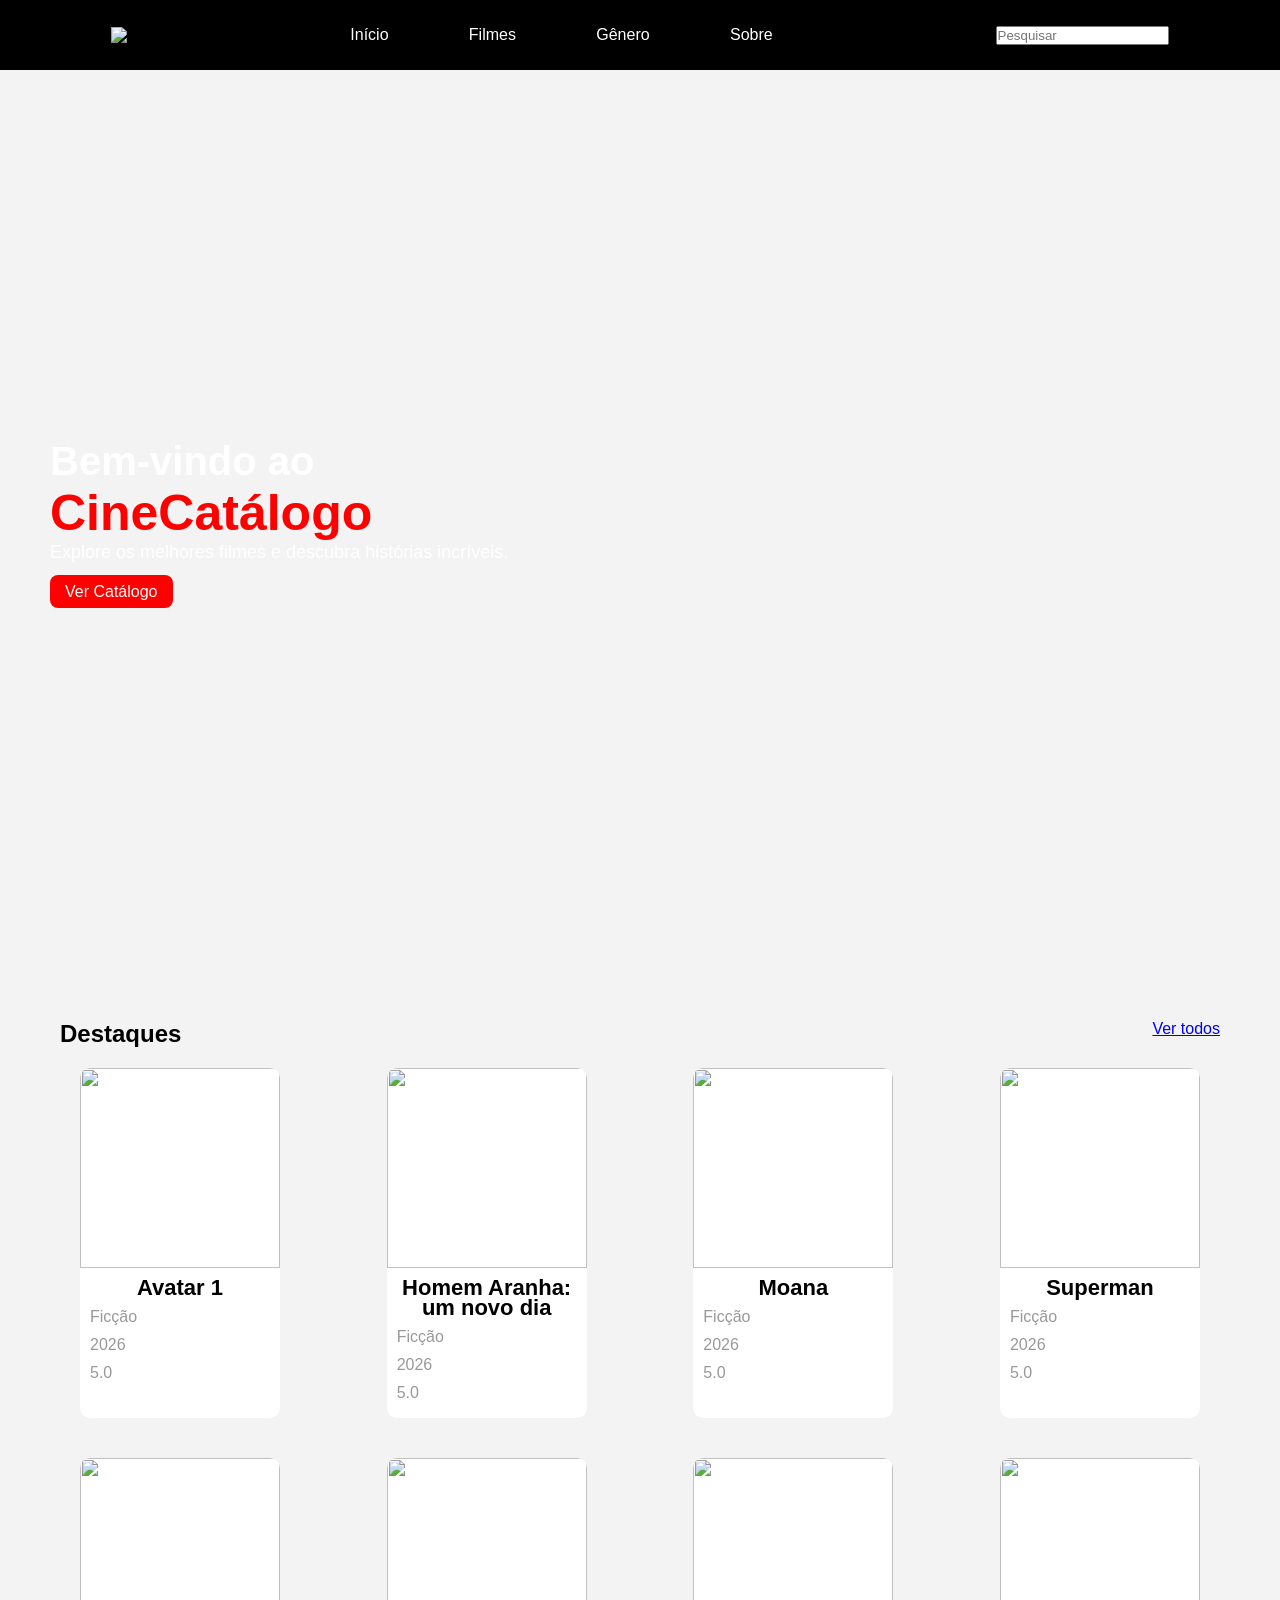
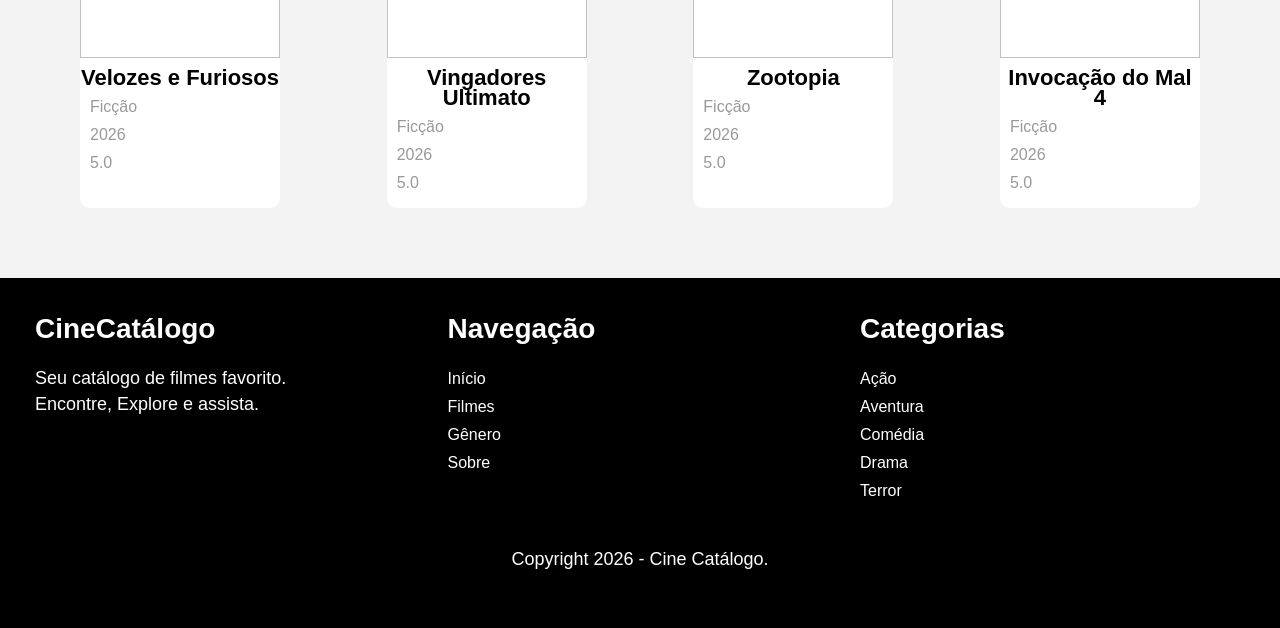
==== commit e2b3e9db: "Update index.html" ====
--- a/index.html
+++ b/index.html
@@ -1,32 +1,3 @@
-Skip to content
-agStatus
-filmes
-Repository navigation
-Code
-Issues
-Pull requests
-Actions
-Projects
-Security and quality
-Insights
-filmes
-/index.html
-Go to file
-t
-T
-agStatus
-agStatus
-Add files via upload
-d1d92c1
- · 
-12 minutes ago
-filmes
-/index.html
-
-Code
-
-Blame
-125 lines (124 loc) · 3.65 KB
 <html>
 	<head>
 		<title>Cine Catálogo</title>
@@ -65,56 +36,56 @@
 						<a href="#">Ver todos</a>
 					</div>
 					<li>
-						<img src="AVATAR1.webp"/>
+						<img src="imagens/AVATAR1.webp"/>
 						<h2><a href="#">Avatar 1</a></h2>
 						<div class="categoria">Ficção</div>
 						<div class="lancamento">2026</div>
 						<div class="avaliacao">5.0</div> 
 					</li>
 					<li>
-						<img src="homemaranha.webp"/>
+						<img src="imagens/homemaranha.webp"/>
 						<h2><a href="#">Homem Aranha: um novo dia</a></h2>
 						<div class="categoria">Ficção</div>
 						<div class="lancamento">2026</div>
 						<div class="avaliacao">5.0</div> 
 					</li>
 					<li>
-						<img src="moana.webp"/>
+						<img src="imagens/moana.webp"/>
 						<h2><a href="#">Moana</a></h2>
 						<div class="categoria">Ficção</div>
 						<div class="lancamento">2026</div>
 						<div class="avaliacao">5.0</div> 
 					</li>
 					<li>
-						<img src="superman.webp"/>
+						<img src="imagens/superman.webp"/>
 						<h2><a href="#">Superman</a></h2>
 						<div class="categoria">Ficção</div>
 						<div class="lancamento">2026</div>
 						<div class="avaliacao">5.0</div> 
 					</li>
 					<li>
-						<img src="velozesefuriosos.webp"/>
+						<img src="imagens/velozesefuriosos.webp"/>
 						<h2><a href="#">Velozes e Furiosos</a></h2>
 						<div class="categoria">Ficção</div>
 						<div class="lancamento">2026</div>
 						<div class="avaliacao">5.0</div> 
 					</li>
 					<li>
-						<img src="vingadores.webp"/>
+						<img src="imagens/vingadores.webp"/>
 						<h2><a href="#">Vingadores Ultimato</a></h2>
 						<div class="categoria">Ficção</div>
 						<div class="lancamento">2026</div>
 						<div class="avaliacao">5.0</div> 
 					</li>
 					<li>
-						<img src="zootopia.webp"/>
+						<img src="imagens/zootopia.webp"/>
 						<h2><a href="#">Zootopia</a></h2>
 						<div class="categoria">Ficção</div>
 						<div class="lancamento">2026</div>
 						<div class="avaliacao">5.0</div> 
 					</li>
 					<li>
-						<img src="terror.webp"/>
+						<img src="imagens/terror.webp"/>
 						<h2><a href="#">Invocação do Mal 4</a></h2>
 						<div class="categoria">Ficção</div>
 						<div class="lancamento">2026</div>
--- a/style.css
+++ b/style.css
@@ -19,6 +19,9 @@
 header a{
 	color: white;
 	text-decoration: none;
+}
+header a:hover{
+	color: red;
 }
 main .slide{
 	background: url("imagens/banner-principal.png");
@@ -55,28 +58,39 @@
 main .catalogo{
 	margin: 50px;
 }
-main .catalogo .destaque-vertodos{
+main .catalogo ul .destaque-vertodos{
 	display: flex;
 	justify-content: space-between;
 	width: 100%;
 }
 main .catalogo ul li{
 	width: 200px;
-	height: 400px;
+	height: 350px;
 	overflow: hidden;
 	border-radius: 10px;
 	margin: 20px;
 	background: #ffffff;
 }
+main .catalogo ul li:hover{
+	box-shadow: 1px 1px 5px 2px #00000030;
+	cursor: pointer;
+}
 main .catalogo ul li img{
 	width: 100%;
-	height: 250px;
+	height: 200px;
 }
 main .catalogo ul li h2{
 	font-size: 22px;
 	text-align: center;
 	line-height: 20px;
 	margin: 10px 0;
+}
+main .catalogo ul li h2 a{
+	color: #000000;
+	text-decoration: none;
+}
+main .catalogo ul li h2 a:hover{
+	color: red;
 }
 main .catalogo ul li .categoria{
 	color: #999;
@@ -100,36 +114,56 @@
 	background: #000;
 	height: 350px;
 	width: 100%;
-    display: flex;
-    padding: 15px;
-    color: white;
+	display: flex;
+	padding: 15px;
+	color: white;
+	box-sizing: border-box;
+	flex-wrap: wrap;
 }
 footer div{
-    width: 33%;
-    height: 350px;
-    border: 1px solid #fff;
+	width: 33%;
 }
 footer h2{
-    font-size: 28px;
-    margin: 20px;
+	font-size: 28px;
+	margin: 20px;
 }
 footer p{
-    font-size: 18px;
-    line-height: 26px;
-    margin: 20px;
+	font-size: 18px;
+	line-height: 26px;
+	margin: 20px;
 }
 footer .menu ul{
-    display: flex;
-    flex-direction: column;
+	display: flex;
+	flex-direction: column;
 }
 footer .menu ul li{
-    list-style: none;
-    margin: 5px 0 5px 20px;
+	list-style: none;
+	margin: 5px 0 5px 20px;
 }
 footer .menu ul li a{
-    color: white;
-    text-decoration: none;
+	color: white;
+	text-decoration: none;
 }
 footer .menu ul li a:hover{
-    color: red;
+	color: red;
 }
+
+footer .categoria ul{
+	display: flex;
+	flex-direction: column;
+}
+footer .categoria ul li{
+	list-style: none;
+	margin: 5px 0 5px 20px;
+}
+footer .categoria ul li a{
+	color: white;
+	text-decoration: none;
+}
+footer .categoria ul li a:hover{
+	color: red;
+}
+footer > p{
+	width: 100%;
+	text-align: center;
+}
